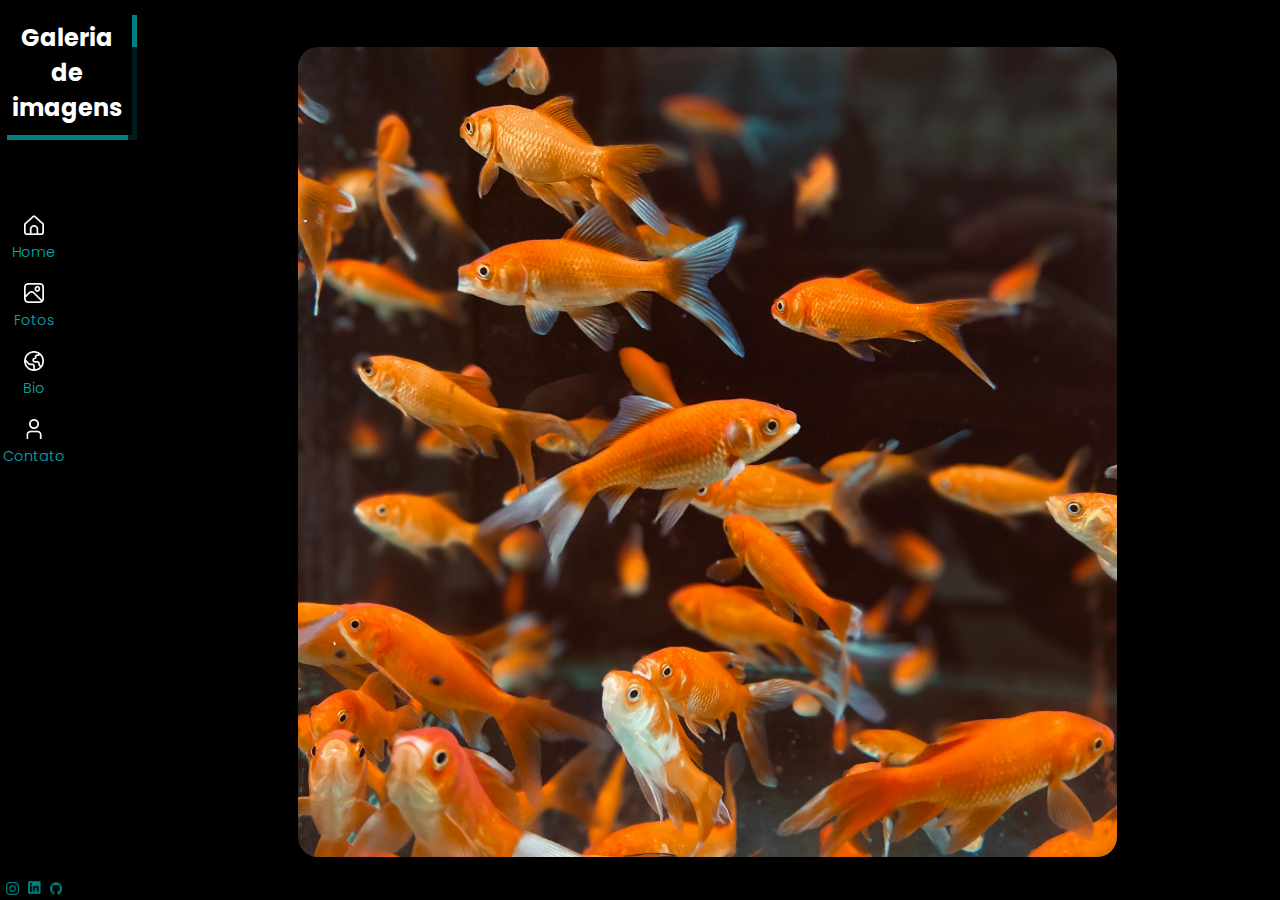
==== index.html @ b505e17b "Ajuste readme e estilo home" ====
<!DOCTYPE html>
<html lang="pt-BR">
<head>
  <meta charset="UTF-8">
  <meta name="viewport" content="width=device-width, initial-scale=1.0">
  <link rel="stylesheet" href="styles/style-index.css">
  <script src="scripts/script-index.js"></script>
  <title>Galeria de imagens</title>
</head>
<body>
  <header>
    <div class="nav">
      <h1>Galeria de imagens</h1>
      <a id="nav-home"><img src="images/icon-home.png" alt="Icone home" id="icons"><p>Home</p></a>
      <a href="fotos.html" id="nav-fotos"><img src="images/icon-fotos.png" alt="Icone fotos" id="icons"><p>Fotos</p></a>
      <a href="#" id="nav-bio"><img src="images/icon-bio.png" alt="Icone bio" id="icons"><p>Bio</p></a>
      <a href="#" id="nav-contato"><img src="images/icon-contato.png" alt="Icone contato" id="icons"><p>Contato</p></a>
    </div>
  </header>
  <main>
    <div class="container">

    </div>
    <div class="cont-inicio">
      <h3>Boas-vindas ao meu portfólio!</h3>
      <p>Acesse nossa galeria de imagens</p>
      <img src="images/pic-bandeira.jpg" alt="Imagem acará bandeira">
      <img src="images/pic-disco.jpg" alt="Imagem acará disco">
      <img src="images/pic-palhaco.jpg" alt="Imagem peixe-palhaço"><br>
      <input type="button" value="Abrir" id="btn-galeria" onclick="clickFotos()">
    </div>
  </main>
  <footer>
    <img src="images/instagram.png" alt="Instagram" id="img-ig">
    <img src="images/linkedin.png" alt="Linkedin" id="img-linkedin">
    <img src="images/github.png" alt="Github" id="img-github">
  </footer>
</body>
</html>
---- styles/style-index.css ----
@import url('https://fonts.googleapis.com/css2?family=Montserrat:ital,wght@0,100..900;1,100..900&display=swap');
@import url('https://fonts.googleapis.com/css2?family=Poppins:ital,wght@0,100;0,200;0,300;0,400;0,500;0,600;0,700;0,800;0,900;1,100;1,200;1,300;1,400;1,500;1,600;1,700;1,800;1,900&display=swap');
@import url('https://fonts.googleapis.com/css2?family=Roboto:ital,wght@0,100;0,300;0,400;0,500;0,700;0,900;1,100;1,300;1,400;1,500;1,700;1,900&display=swap');

*{
  margin: 0;
  padding: 0;
  box-sizing: border-box;
  text-align: center;
}

body{
  background-color: black;
}

header{
  background-color: black;
  margin: 0 auto;
  padding: 10px;
  height: 8vh;
  width:100%;
  text-align: center;
}

.nav{
  background-color: transparent;
  position: absolute;
  left: 2px;
  top: 0;
  display: flex;
  flex-direction: column;
  height: 100%;
  width: 5%;
  font-family: "Poppins", sans-serif;
  font-style: normal;
}
.nav h1{
  color: #FFFF;
  font-size: 1.5em;
  margin: 10px auto 70px;
  padding: 10px;
  box-shadow: 5px 5px #008080;
}
.nav img{
  width: 20px;
}
.nav a{
  margin: 10px auto;
  transition-duration: 0.3s;
  text-decoration: none;
  color: rgb(3, 176, 176);
  font-weight: 300;
}
.nav a:hover{
  scale: 1.01;
  cursor: pointer;
  color: #FFFF;
}
.nav p{
  transition-duration: 0.2;
  font-size: 0.9em;
}

main{
  background-color: rgba(0, 0, 0, 0.778);
  position: relative;
  margin: 0 auto;
  width: 80%;
  border-radius: 5px;
}
.container{
  background-image: url("/images/fundo-peixes.jpg");
  background-position: center;
  background-repeat: no-repeat;
  background-size: cover;
  margin: -25px auto 0 170px;
  width: 80%;
  height: 90vh;
  border-radius: 20px;
}
.cont-inicio{
  background-color: rgba(0, 0, 0, 0.821);
  position: absolute;
  width: 50%;
  height: 45vh;
  top: 20%;
  left: 30%;
  border-radius: 10px;
  scale: 0;
}
.cont-inicio h3{
  color: #FFFF;
  margin: 30px auto;
  font-family: "Montserrat", sans-serif;
  font-weight: 400;
  font-style: normal;
  font-size: 1.7em;
}
.cont-inicio p{
  color: #FFFF;
  margin: -20px auto 20px;
  font-family: "Roboto", sans-serif;
  font-weight: 300;
  font-style: normal;
  font-size: 1.3em;
}
.cont-inicio input{
  background-color: #009797;
  color: black;
  margin: 30px auto;
  width: 20%;
  height: 5vh;
  border-radius: 20px;
  border: 1px solid black;
  font-family: "Poppins", sans-serif;
  font-style: normal;
  font-weight: 400;
}
.cont-inicio input:hover{
  scale: 1.01;
  color: #FFFF;
  border: 1px solid #CCCC;
}
.cont-inicio img{
  margin: 0 5px;
  width:20%;
  border-radius: 30%;
}
.cont-inicio img:hover{
  scale: 1.01;
}

footer{
  background-color: transparent;
  position: absolute;
  bottom: 1px;
  left: 3px;
  width: 20%;
  text-align: left;
}
footer img{
  width: 5%;
  margin: 0 2px 0 3px;
  transition-duration: 1s;
}
footer img:hover{
  cursor: pointer;
  scale: 1.1;
}
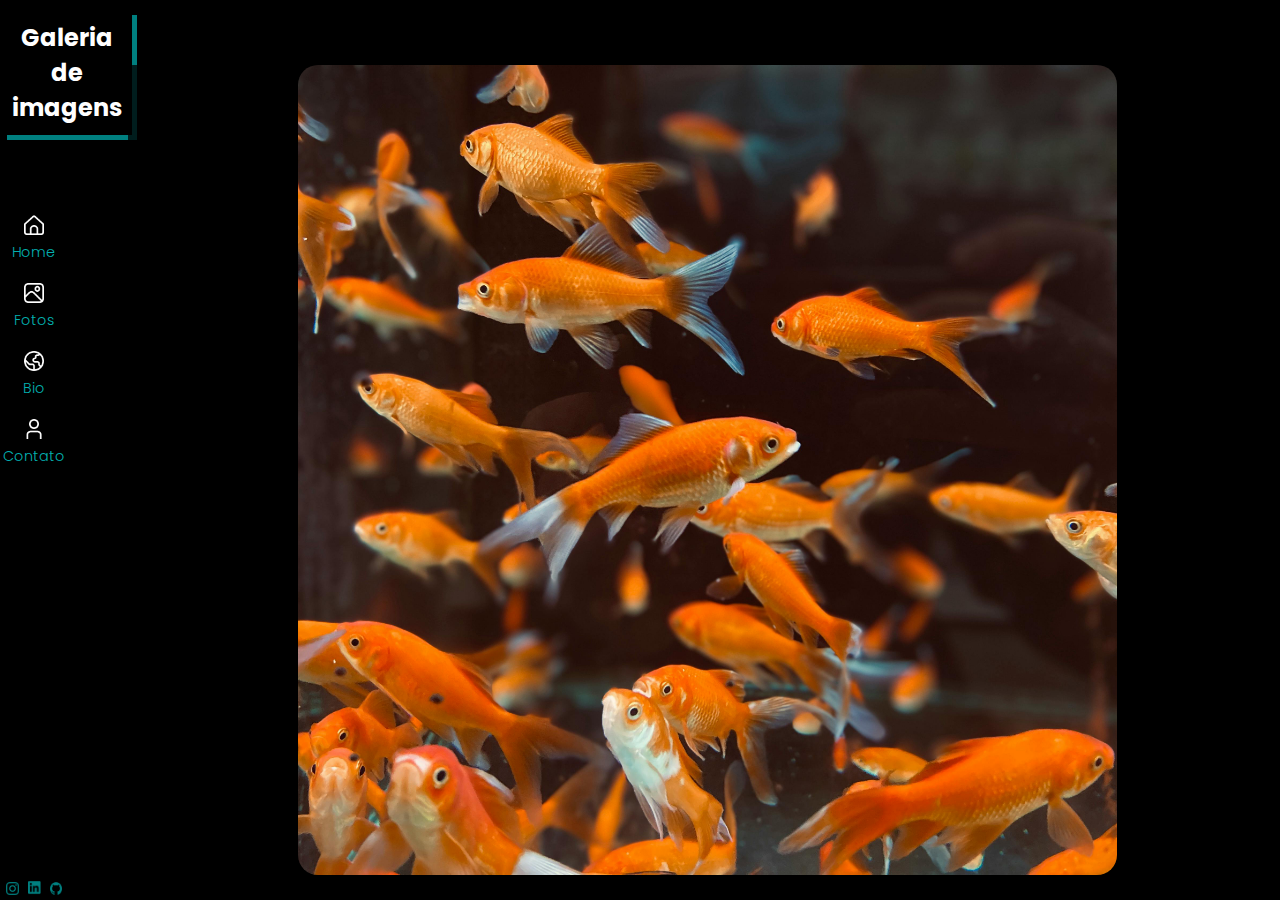
==== commit eeddcd14: "ajuste favicon 2" ====
--- a/index.html
+++ b/index.html
@@ -4,7 +4,9 @@
   <meta charset="UTF-8">
   <meta name="viewport" content="width=device-width, initial-scale=1.0">
   <link rel="stylesheet" href="styles/style-index.css">
+  <link rel="stylesheet" href="styles/style-scroll.css">
   <script src="scripts/script-index.js"></script>
+  <link rel="shortcut icon" href="favicon_io/favicon.ico" type="image/x-icon">type="image/x-icon">
   <title>Galeria de imagens</title>
 </head>
 <body>
--- a/styles/style-index.css
+++ b/styles/style-index.css
@@ -69,7 +69,7 @@
   border-radius: 5px;
 }
 .container{
-  background-image: url("/images/fundo-peixes.jpg");
+  background-image: url("../images/fundo-peixes.jpg");
   background-position: center;
   background-repeat: no-repeat;
   background-size: cover;
--- a/styles/style-scroll.css
+++ b/styles/style-scroll.css
@@ -0,0 +1,22 @@
+/* Estilo da barra de rolagem */
+::-webkit-scrollbar {
+  width: 3px; 
+  height: 10px; 
+}
+
+/* Estilo do fundo */
+::-webkit-scrollbar-track {
+  background: black; 
+  border-radius: 2px; 
+}
+
+/* Estilo do thumb */
+::-webkit-scrollbar-thumb {
+  background-color: teal; 
+  border-radius: 10px; 
+}
+
+/* Estilo para o hover do thumb */
+::-webkit-scrollbar-thumb:hover {
+  background-color: rgb(1, 178, 178); 
+}
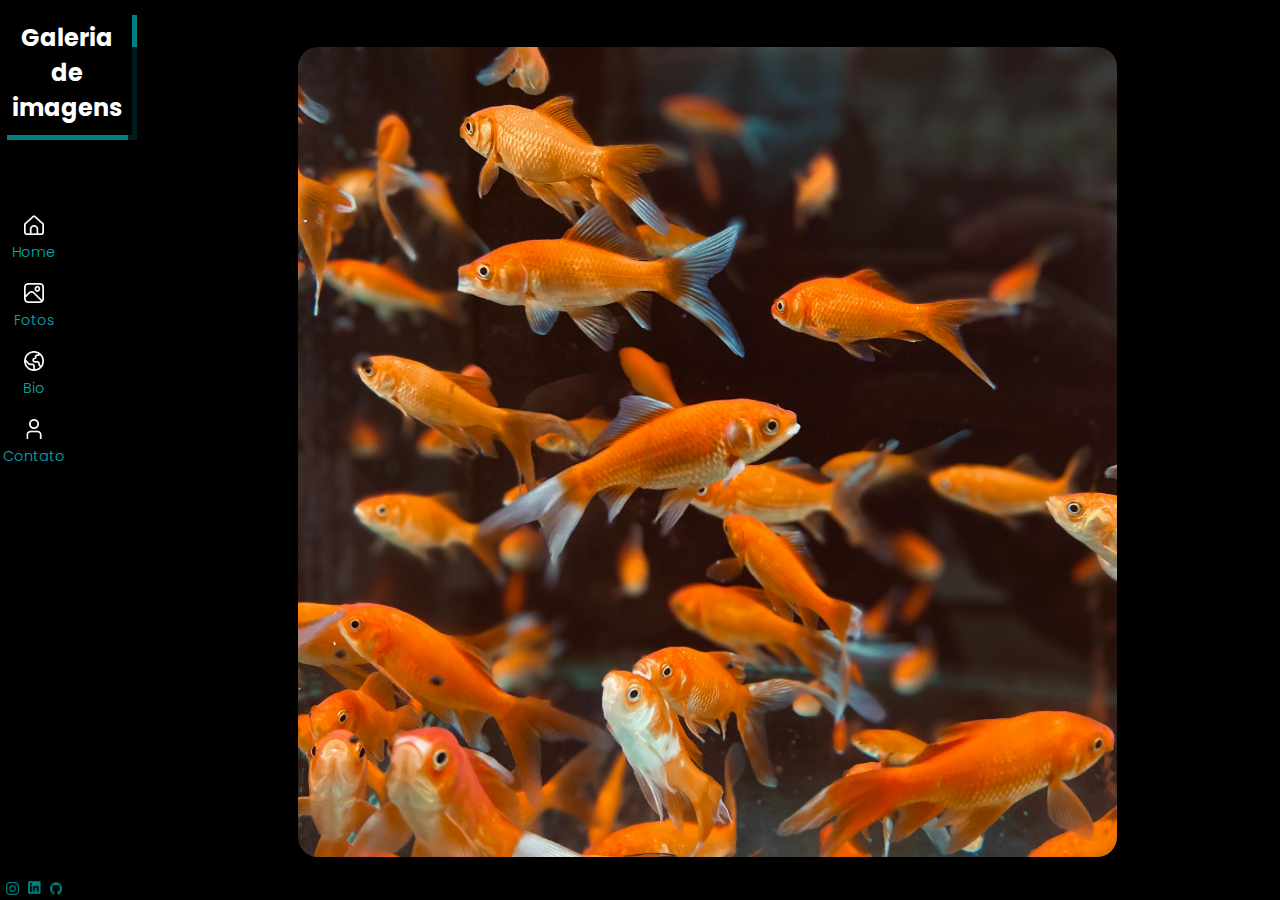
==== commit 50b03eef: "responsividade index" ====
--- a/index.html
+++ b/index.html
@@ -6,7 +6,7 @@
   <link rel="stylesheet" href="styles/style-index.css">
   <link rel="stylesheet" href="styles/style-scroll.css">
   <script src="scripts/script-index.js"></script>
-  <link rel="shortcut icon" href="favicon_io/favicon.ico" type="image/x-icon">type="image/x-icon">
+  <link rel="shortcut icon" href="favicon_io/favicon.ico" type="image/x-icon">
   <title>Galeria de imagens</title>
 </head>
 <body>
--- a/styles/style-index.css
+++ b/styles/style-index.css
@@ -21,7 +21,6 @@
   width:100%;
   text-align: center;
 }
-
 .nav{
   background-color: transparent;
   position: absolute;
@@ -123,7 +122,7 @@
 }
 .cont-inicio img{
   margin: 0 5px;
-  width:20%;
+  width: 20%;
   border-radius: 30%;
 }
 .cont-inicio img:hover{
@@ -146,4 +145,65 @@
 footer img:hover{
   cursor: pointer;
   scale: 1.1;
+}
+
+ /* responsividade */
+@media screen and (300px <= width <= 1000px) {
+  header{
+    background-color: transparent;
+    margin: -10px auto;
+    height: 25vh;
+  }
+  .nav{
+    position: relative;
+    margin: 0 auto;
+    height: 10vh;
+    width: 80%;
+    flex-direction: row;
+    flex-wrap: wrap;
+  }
+  .nav h1{
+    width: 100%;
+    box-shadow: 2px 2px #008080;
+  }
+  .nav a{
+    margin: -50px auto;
+  }
+
+  main{
+    background-color: transparent;
+    margin: 100px auto;
+    width: 100%;
+  }
+  .container{
+    margin: -80px auto;
+    width: 100%;
+    height: 60vh;
+  }
+  .cont-inicio{
+    position: initial;
+    width: 90%;
+    padding: 10px;
+    margin: -350px auto;
+  }
+  .cont-inicio h3{
+    font-size: 1.4em;
+    margin: 10px auto;
+  }
+  .cont-inicio p{
+    font-size: 1em;
+    margin: 10px auto;
+  }
+  .cont-inicio img{
+    margin: 10px auto;
+    width: 30%;
+  }
+  .cont-inicio input{
+    margin: 20px auto;
+    width: 30%;
+  }
+
+  footer img{
+    width: 10px;
+  }
 }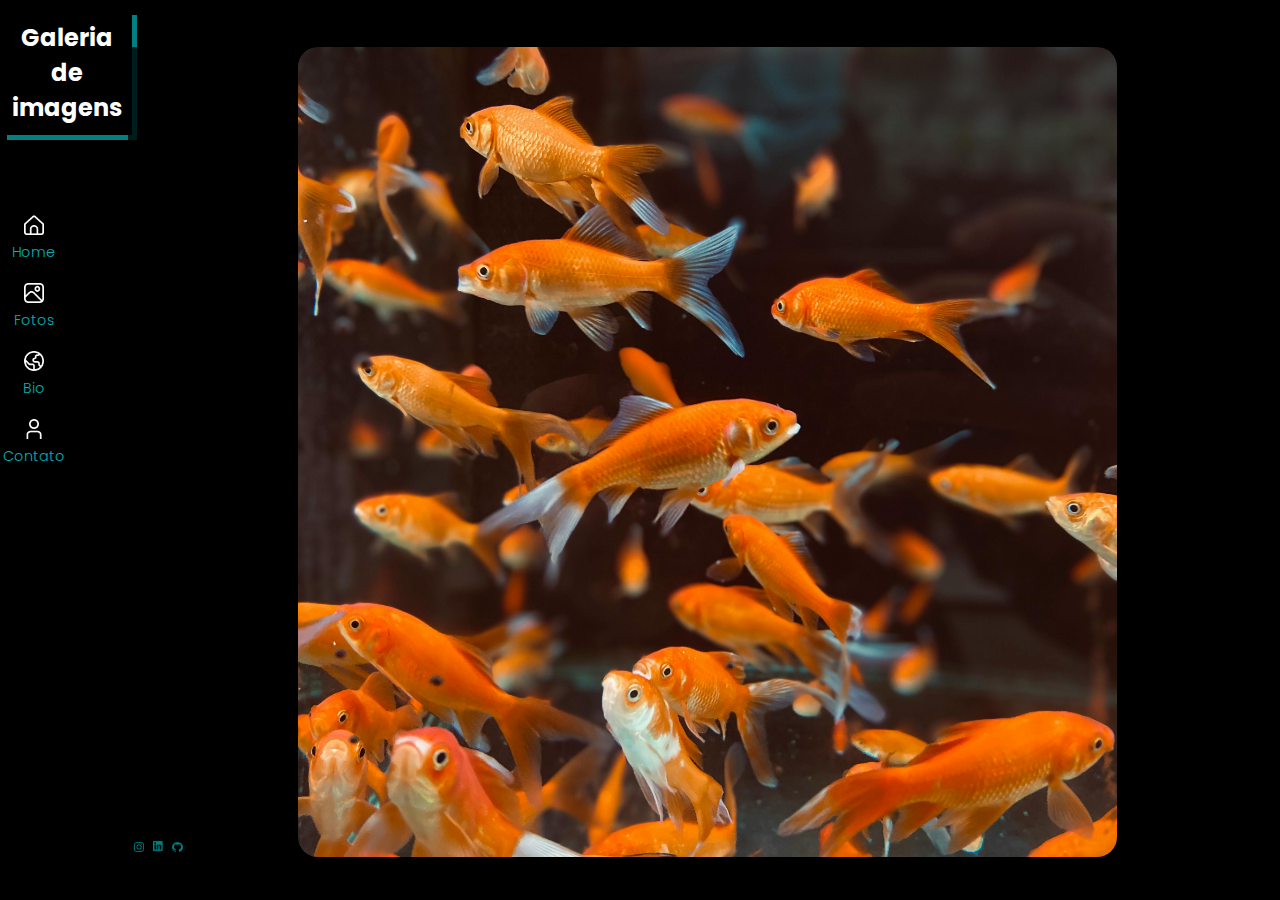
==== commit b4e59609: "add fotos" ====
--- a/index.html
+++ b/index.html
@@ -31,11 +31,11 @@
       <img src="images/pic-palhaco.jpg" alt="Imagem peixe-palhaço"><br>
       <input type="button" value="Abrir" id="btn-galeria" onclick="clickFotos()">
     </div>
+    <footer>
+      <img src="images/instagram.png" alt="Instagram" id="img-ig">
+      <img src="images/linkedin.png" alt="Linkedin" id="img-linkedin">
+      <img src="images/github.png" alt="Github" id="img-github">
+    </footer>
   </main>
-  <footer>
-    <img src="images/instagram.png" alt="Instagram" id="img-ig">
-    <img src="images/linkedin.png" alt="Linkedin" id="img-linkedin">
-    <img src="images/github.png" alt="Github" id="img-github">
-  </footer>
 </body>
 </html>--- a/styles/style-index.css
+++ b/styles/style-index.css
@@ -181,10 +181,11 @@
     height: 60vh;
   }
   .cont-inicio{
-    position: initial;
-    width: 90%;
+    width: 95%;
+    height: 44vh;
     padding: 10px;
-    margin: -350px auto;
+    top: 50px;
+    left: 10px;
   }
   .cont-inicio h3{
     font-size: 1.4em;
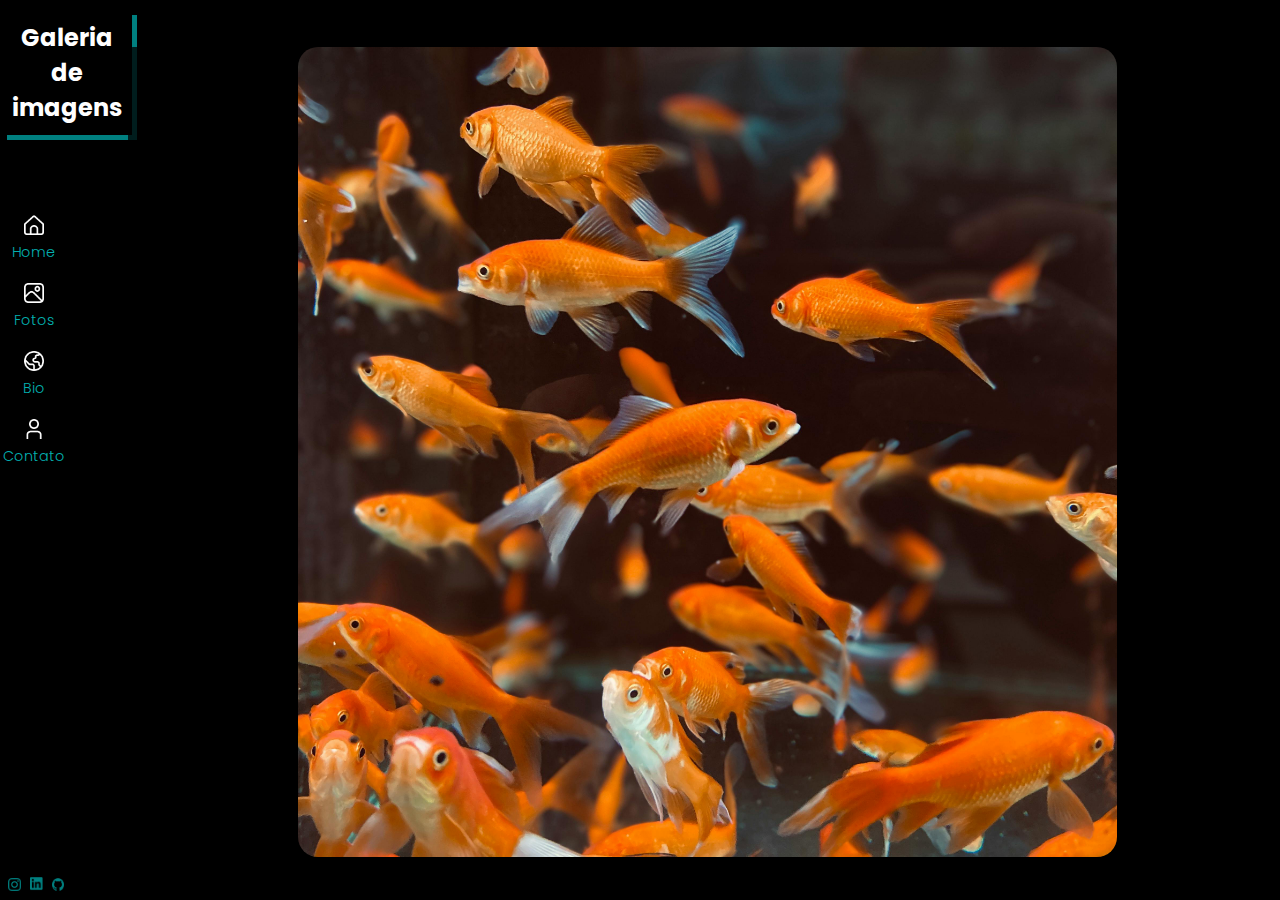
==== commit 2bc87a52: "footer home" ====
--- a/index.html
+++ b/index.html
@@ -31,11 +31,11 @@
       <img src="images/pic-palhaco.jpg" alt="Imagem peixe-palhaço"><br>
       <input type="button" value="Abrir" id="btn-galeria" onclick="clickFotos()">
     </div>
-    <footer>
-      <img src="images/instagram.png" alt="Instagram" id="img-ig">
-      <img src="images/linkedin.png" alt="Linkedin" id="img-linkedin">
-      <img src="images/github.png" alt="Github" id="img-github">
-    </footer>
   </main>
+  <footer>
+    <img src="images/instagram.png" alt="Instagram" id="img-ig">
+    <img src="images/linkedin.png" alt="Linkedin" id="img-linkedin">
+    <img src="images/github.png" alt="Github" id="img-github">
+  </footer>
 </body>
 </html>--- a/styles/style-index.css
+++ b/styles/style-index.css
@@ -132,8 +132,8 @@
 footer{
   background-color: transparent;
   position: absolute;
-  bottom: 1px;
-  left: 3px;
+  bottom: 5px;
+  left: 5px;
   width: 20%;
   text-align: left;
 }
